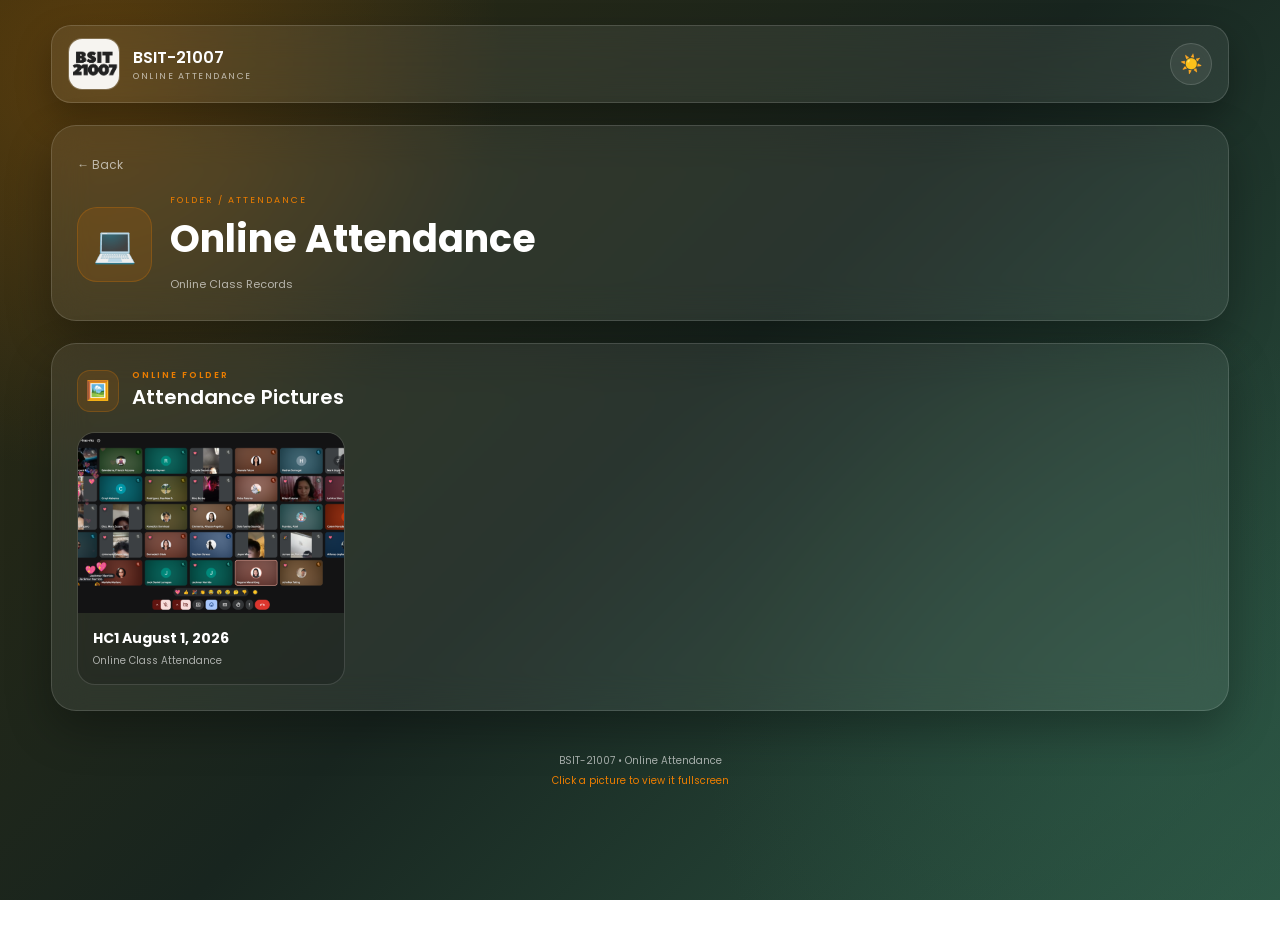
==== online.html @ c0df365b "Add files via upload" ====
<!DOCTYPE html>
<html lang="en">

<head>
    <meta charset="UTF-8">

    <meta name="viewport" content="width=device-width, initial-scale=1.0">

    <title>Online Attendance | BSIT-21007</title>

    <link rel="stylesheet" href="style.css">

    <link
        rel="shortcut icon"
        href="images/BSIT.png"
        type="image/png"
    >
</head>

<body>

    <header class="navbar">

        <div class="nav-left">

            <div class="logo-box">
                <img
                    src="images/BSIT.png"
                    alt="BSIT Logo"
                >
            </div>

            <div class="brand">
                <h2>BSIT-21007</h2>
                <p>ONLINE ATTENDANCE</p>
            </div>

        </div>

        <button
            id="themeToggle"
            class="theme-btn"
            title="Toggle Dark / Light Mode"
        >
            <span id="themeIcon">☀️</span>
        </button>

    </header>


    <main class="container">

        <section class="page-header glass">

            <a href="index.html" class="back-button">
                ← Back
            </a>

            <div class="page-title">

                <div class="large-folder-icon">
                    💻
                </div>

                <div>
                    <p>FOLDER / ATTENDANCE</p>

                    <h1>Online Attendance</h1>

                    <span>
                        Online Class Records
                    </span>
                </div>

            </div>

        </section>


        <section class="glass section">

            <div class="section-heading">

                <div class="section-icon">
                    🖼️
                </div>

                <div>
                    <p>ONLINE FOLDER</p>
                    <h2>Attendance Pictures</h2>
                </div>

            </div>


            <div class="attendance-grid">


                <!-- 📸 UPLOAD/ADD ONLINE PICTURE HERE -->

                <div class="attendance-card">

                    <img
                        src="online/HCI_8-1.png"
                        alt="Online Attendance"
                        class="clickable-image"
                    >

                    <div class="attendance-info">

                        <h3>HC1 August 1, 2026</h3>

                        <p>
                            Online Class Attendance
                        </p>

                    </div>

                </div>

            


                <!-- 📸 COPY THE BLOCK ABOVE TO ADD ANOTHER ONLINE PICTURE -->


            </div>

        </section>


        <footer>

            <p>
                BSIT-21007 • Online Attendance
            </p>

            <span>
                Click a picture to view it fullscreen
            </span>

        </footer>

    </main>


    <div id="imageViewer" class="image-viewer">

        <button
            id="closeViewer"
            class="close-viewer"
        >
            ✕
        </button>

        <img
            id="fullImage"
            src=""
            alt="Full Screen Image"
        >

    </div>


    <script src="script.js"></script>

</body>

</html>
---- style.css ----
@import url(
    'https://fonts.googleapis.com/css2?family=Poppins:wght@300;400;500;600;700&display=swap'
);


/* =====================================================
   RESET
   ===================================================== */

* {

    margin: 0;

    padding: 0;

    box-sizing: border-box;

}


/* =====================================================
   DARK MODE
   THIS IS THE DEFAULT
   ===================================================== */

:root {

    --bg-1: #2E2910;

    --bg-2: #18251F;

    --bg-3: #2C5745;

    --orange: #EB7D00;

    --cream: #EBE3A7;

    --text: #ffffff;

    --muted: rgba(255,255,255,0.62);

    --glass: rgba(255,255,255,0.075);

    --glass-hover: rgba(255,255,255,0.12);

    --border: rgba(255,255,255,0.14);

    --shadow: rgba(0,0,0,0.30);

}


/* =====================================================
   LIGHT MODE
   ===================================================== */

body.light {

    --bg-1: #EBE3A7;

    --bg-2: #F6F1D0;

    --bg-3: #D8E6DE;

    --text: #2E2910;

    --muted: rgba(46,41,16,0.62);

    --glass: rgba(255,255,255,0.42);

    --glass-hover: rgba(255,255,255,0.62);

    --border: rgba(46,41,16,0.12);

    --shadow: rgba(46,41,16,0.15);

}


/* =====================================================
   BODY
   ===================================================== */

body {

    min-height: 100vh;

    font-family: 'Poppins', sans-serif;

    color: var(--text);

    background:

        radial-gradient(
            circle at 8% 8%,
            rgba(235,125,0,0.24),
            transparent 28%
        ),

        radial-gradient(
            circle at 90% 85%,
            rgba(44,87,69,0.45),
            transparent 32%
        ),

        linear-gradient(
            135deg,
            var(--bg-1),
            var(--bg-2),
            var(--bg-3)
        );

    background-attachment: fixed;

    transition:
        color 0.3s ease;

}


/* =====================================================
   NAVBAR
   ===================================================== */

.navbar {

    width: 92%;

    max-width: 1200px;

    margin: 25px auto 0;

    padding: 12px 16px;

    display: flex;

    justify-content: space-between;

    align-items: center;

    background: var(--glass);

    backdrop-filter: blur(18px);

    -webkit-backdrop-filter: blur(18px);

    border: 1px solid var(--border);

    border-radius: 20px;

    box-shadow:
        0 15px 35px var(--shadow);

}


.nav-left {

    display: flex;

    align-items: center;

    gap: 13px;

}


/* =====================================================
   LOGO
   ===================================================== */

.logo-box {

    width: 52px;

    height: 52px;

    overflow: hidden;

    border-radius: 14px;

    border: 1px solid var(--border);

    background: rgba(255,255,255,0.08);

}


.logo-box img {

    width: 100%;

    height: 100%;

    display: block;

    object-fit: cover;

}


/* =====================================================
   BRAND
   ===================================================== */

.brand h2 {

    font-size: 16px;

    font-weight: 600;

}


.brand p {

    font-size: 9px;

    color: var(--muted);

    letter-spacing: 1.5px;

}


/* =====================================================
   THEME BUTTON
   ===================================================== */

.theme-btn {

    width: 42px;

    height: 42px;

    border: 1px solid var(--border);

    border-radius: 50%;

    background: var(--glass);

    color: var(--text);

    cursor: pointer;

    font-size: 18px;

    transition: 0.25s;

}


.theme-btn:hover {

    transform: rotate(20deg) scale(1.05);

    background: var(--glass-hover);

}


/* =====================================================
   MAIN CONTAINER
   ===================================================== */

.container {

    width: 92%;

    max-width: 1200px;

    margin: auto;

    padding: 22px 0 35px;

}


/* =====================================================
   GLASS
   ===================================================== */

.glass {

    background: var(--glass);

    backdrop-filter: blur(18px);

    -webkit-backdrop-filter: blur(18px);

    border: 1px solid var(--border);

    box-shadow:
        0 18px 45px var(--shadow);

}


/* =====================================================
   HERO
   ===================================================== */

.hero {

    min-height: 220px;

    padding: 35px;

    border-radius: 28px;

    display: flex;

    align-items: center;

    justify-content: space-between;

    gap: 25px;

    margin-bottom: 22px;

}


.eyebrow {

    color: var(--orange);

    font-size: 10px;

    font-weight: 600;

    letter-spacing: 3px;

    margin-bottom: 10px;

}


.hero h1 {

    font-size: clamp(
        32px,
        6vw,
        55px
    );

    line-height: 1.05;

    font-weight: 700;

}


.hero h1 span {

    display: block;

    color: var(--cream);

}


.hero-description {

    max-width: 650px;

    margin-top: 18px;

    color: var(--muted);

    font-size: 13px;

    line-height: 1.8;

}


.hero-icon {

    width: 100px;

    height: 100px;

    flex-shrink: 0;

    display: flex;

    align-items: center;

    justify-content: center;

    font-size: 48px;

    border-radius: 28px;

    background:
        rgba(235,125,0,0.12);

    border:
        1px solid rgba(235,125,0,0.25);

}


/* =====================================================
   SECTIONS
   ===================================================== */

.section {

    padding: 25px;

    border-radius: 25px;

    margin-bottom: 22px;

}


/* =====================================================
   SECTION HEADING
   ===================================================== */

.section-heading {

    display: flex;

    align-items: center;

    gap: 13px;

    margin-bottom: 20px;

}


.section-heading > div:last-child p {

    color: var(--orange);

    font-size: 9px;

    font-weight: 600;

    letter-spacing: 2px;

}


.section-heading h2 {

    font-size: 20px;

    font-weight: 600;

}


.section-icon {

    width: 42px;

    height: 42px;

    flex-shrink: 0;

    display: flex;

    align-items: center;

    justify-content: center;

    border-radius: 13px;

    background:
        rgba(235,125,0,0.13);

    border:
        1px solid rgba(235,125,0,0.25);

    font-size: 19px;

}


/* =====================================================
   ANNOUNCEMENTS
   ===================================================== */

.announcement-grid {

    display: grid;

    grid-template-columns:
        repeat(2, 1fr);

    gap: 18px;

}


.announcement-card {

    padding: 18px;

    border-radius: 18px;

    background:
        rgba(0,0,0,0.16);

    border:
        1px solid var(--border);

    transition: 0.3s;

}


body.light .announcement-card {

    background:
        rgba(255,255,255,0.35);

}


.announcement-card:hover {

    transform: translateY(-4px);

    background: var(--glass-hover);

}


.post-header {

    display: flex;

    align-items: center;

    gap: 12px;

    margin-bottom: 14px;

}


.post-header img {

    width: 45px;

    height: 45px;

    object-fit: cover;

    border-radius: 50%;

    border: 2px solid var(--orange);

}


.post-header h3 {

    font-size: 14px;

}


.post-header small {

    color: var(--muted);

    font-size: 9px;

}


.announcement-card > p {

    color: var(--muted);

    font-size: 12px;

    line-height: 1.8;

}


/* =====================================================
   FOLDER GRID
   ===================================================== */

.folder-grid {

    display: grid;

    grid-template-columns:
        repeat(2, 1fr);

    gap: 18px;

}


/* =====================================================
   FOLDER CARD
   ===================================================== */

.folder-card {

    display: flex;

    align-items: center;

    gap: 15px;

    padding: 20px;

    cursor: pointer;

    border-radius: 20px;

    background:
        rgba(0,0,0,0.15);

    border:
        1px solid var(--border);

    text-decoration: none;

    color: var(--text);

    transition:
        transform 0.25s,
        background 0.25s,
        border 0.25s;

}


body.light .folder-card {

    background:
        rgba(255,255,255,0.30);

}


.folder-card:hover {

    transform: translateY(-5px);

    background: var(--glass-hover);

    border-color:
        rgba(235,125,0,0.45);

}


.folder-icon {

    width: 60px;

    height: 60px;

    flex-shrink: 0;

    display: flex;

    align-items: center;

    justify-content: center;

    border-radius: 17px;

    font-size: 27px;

    background:
        rgba(235,125,0,0.13);

    border:
        1px solid rgba(235,125,0,0.2);

}


.folder-info {

    flex: 1;

}


.folder-info span {

    color: var(--orange);

    font-size: 8px;

    letter-spacing: 2px;

    font-weight: 600;

}


.folder-info h3 {

    font-size: 15px;

    margin: 3px 0;

}


.folder-info p {

    color: var(--muted);

    font-size: 10px;

}


.folder-arrow {

    color: var(--orange);

    font-size: 25px;

    transition: 0.25s;

}


.folder-card:hover .folder-arrow {

    transform: translateX(5px);

}


/* =====================================================
   CLASS INFORMATION
   ===================================================== */

.info-grid {

    display: grid;

    grid-template-columns:
        repeat(3, 1fr);

    gap: 15px;

}


.info-card {

    display: flex;

    align-items: center;

    gap: 13px;

    padding: 17px;

    border-radius: 16px;

    background:
        rgba(0,0,0,0.15);

    border:
        1px solid var(--border);

}


body.light .info-card {

    background:
        rgba(255,255,255,0.3);

}


.info-icon {

    width: 42px;

    height: 42px;

    display: flex;

    align-items: center;

    justify-content: center;

    border-radius: 12px;

    background:
        rgba(235,125,0,0.12);

    font-size: 20px;

}


.info-card small {

    color: var(--muted);

    font-size: 8px;

    letter-spacing: 1px;

}


.info-card h3 {

    font-size: 12px;

    margin-top: 3px;

}


/* =====================================================
   PAGE HEADER
   ===================================================== */

.page-header {

    padding: 25px;

    border-radius: 25px;

    margin-bottom: 22px;

}


.back-button {

    display: inline-block;

    color: var(--muted);

    text-decoration: none;

    font-size: 12px;

    margin-bottom: 20px;

    transition: 0.25s;

}


.back-button:hover {

    color: var(--orange);

    transform: translateX(-3px);

}


.page-title {

    display: flex;

    align-items: center;

    gap: 18px;

}


.large-folder-icon {

    width: 75px;

    height: 75px;

    display: flex;

    align-items: center;

    justify-content: center;

    flex-shrink: 0;

    border-radius: 20px;

    background:
        rgba(235,125,0,0.13);

    border:
        1px solid rgba(235,125,0,0.25);

    font-size: 35px;

}


.page-title p {

    color: var(--orange);

    font-size: 9px;

    letter-spacing: 2px;

}


.page-title h1 {

    font-size: clamp(
        25px,
        5vw,
        38px
    );

    margin: 3px 0;

}


.page-title span {

    color: var(--muted);

    font-size: 11px;

}


/* =====================================================
   ATTENDANCE GRID
   ===================================================== */

.attendance-grid {

    display: grid;

    grid-template-columns:
        repeat(auto-fill, minmax(220px, 1fr));

    gap: 18px;

}


/* =====================================================
   ATTENDANCE CARD
   ===================================================== */

.attendance-card {

    overflow: hidden;

    border-radius: 18px;

    background:
        rgba(0,0,0,0.16);

    border:
        1px solid var(--border);

    transition: 0.3s;

}


body.light .attendance-card {

    background:
        rgba(255,255,255,0.32);

}


.attendance-card:hover {

    transform: translateY(-5px);

    border-color:
        rgba(235,125,0,0.45);

}


/* =====================================================
   ATTENDANCE IMAGE
   ===================================================== */

.attendance-card > img {

    width: 100%;

    height: 180px;

    display: block;

    object-fit: cover;

    cursor: pointer;

    transition: 0.35s;

}


.attendance-card:hover > img {

    transform: scale(1.03);

}


/* =====================================================
   ATTENDANCE INFO
   ===================================================== */

.attendance-info {

    padding: 15px;

}


.attendance-info h3 {

    font-size: 14px;

    margin-bottom: 4px;

}


.attendance-info p {

    color: var(--muted);

    font-size: 10px;

}


/* =====================================================
   FULLSCREEN IMAGE VIEWER
   ===================================================== */

.image-viewer {

    position: fixed;

    inset: 0;

    z-index: 9999;

    display: none;

    align-items: center;

    justify-content: center;

    padding: 30px;

    background:
        rgba(0,0,0,0.92);

    backdrop-filter: blur(10px);

}


.image-viewer.show {

    display: flex;

}


.image-viewer img {

    max-width: 95vw;

    max-height: 90vh;

    object-fit: contain;

    border-radius: 10px;

    box-shadow:
        0 20px 70px rgba(0,0,0,0.7);

    animation: imageOpen 0.25s ease;

}


@keyframes imageOpen {

    from {

        opacity: 0;

        transform: scale(0.92);

    }

    to {

        opacity: 1;

        transform: scale(1);

    }

}


/* CLOSE BUTTON */

.close-viewer {

    position: absolute;

    top: 20px;

    right: 25px;

    width: 45px;

    height: 45px;

    border: 1px solid rgba(255,255,255,0.25);

    border-radius: 50%;

    background:
        rgba(255,255,255,0.1);

    color: white;

    font-size: 20px;

    cursor: pointer;

    transition: 0.25s;

}


.close-viewer:hover {

    background: var(--orange);

    transform: rotate(90deg);

}


/* =====================================================
   FOOTER
   ===================================================== */

footer {

    text-align: center;

    padding: 20px;

    color: var(--muted);

    font-size: 10px;

}


footer span {

    display: block;

    margin-top: 4px;

    color: var(--orange);

}


/* =====================================================
   MOBILE
   ===================================================== */

@media (max-width: 800px) {

    .folder-grid {

        grid-template-columns: 1fr;

    }

    .info-grid {

        grid-template-columns: 1fr;

    }

    .announcement-grid {

        grid-template-columns: 1fr;

    }

}


@media (max-width: 550px) {

    .navbar {

        width: 94%;

        margin-top: 12px;

    }

    .container {

        width: 94%;

        padding-top: 15px;

    }

    .hero {

        flex-direction: column;

        align-items: flex-start;

        padding: 25px;

    }

    .hero-icon {

        display: none;

    }

    .hero h1 {

        font-size: 32px;

    }

    .section {

        padding: 18px;

    }

    .page-header {

        padding: 20px;

    }

    .page-title {

        align-items: flex-start;

    }

    .large-folder-icon {

        width: 60px;

        height: 60px;

        font-size: 28px;

    }

    .attendance-grid {

        grid-template-columns: 1fr;

    }

}
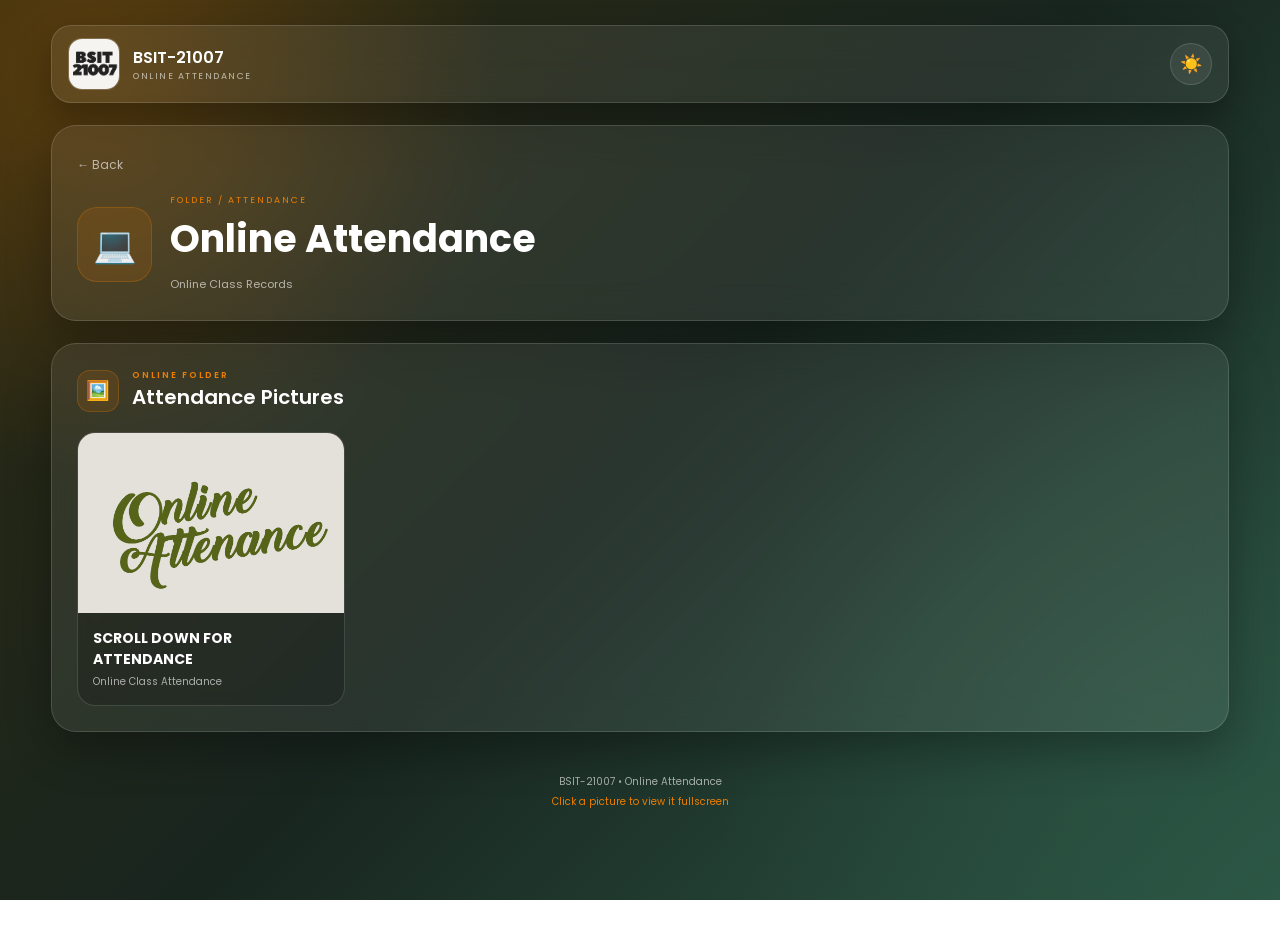
==== commit 5bb6b353: "Add files via upload" ====
--- a/online.html
+++ b/online.html
@@ -101,14 +101,14 @@
                 <div class="attendance-card">
 
                     <img
-                        src="online/HCI_8-1.png"
+                        src="online/OC.png"
                         alt="Online Attendance"
                         class="clickable-image"
                     >
 
                     <div class="attendance-info">
 
-                        <h3>HC1 August 1, 2026</h3>
+                        <h3>SCROLL DOWN FOR ATTENDANCE</h3>
 
                         <p>
                             Online Class Attendance
